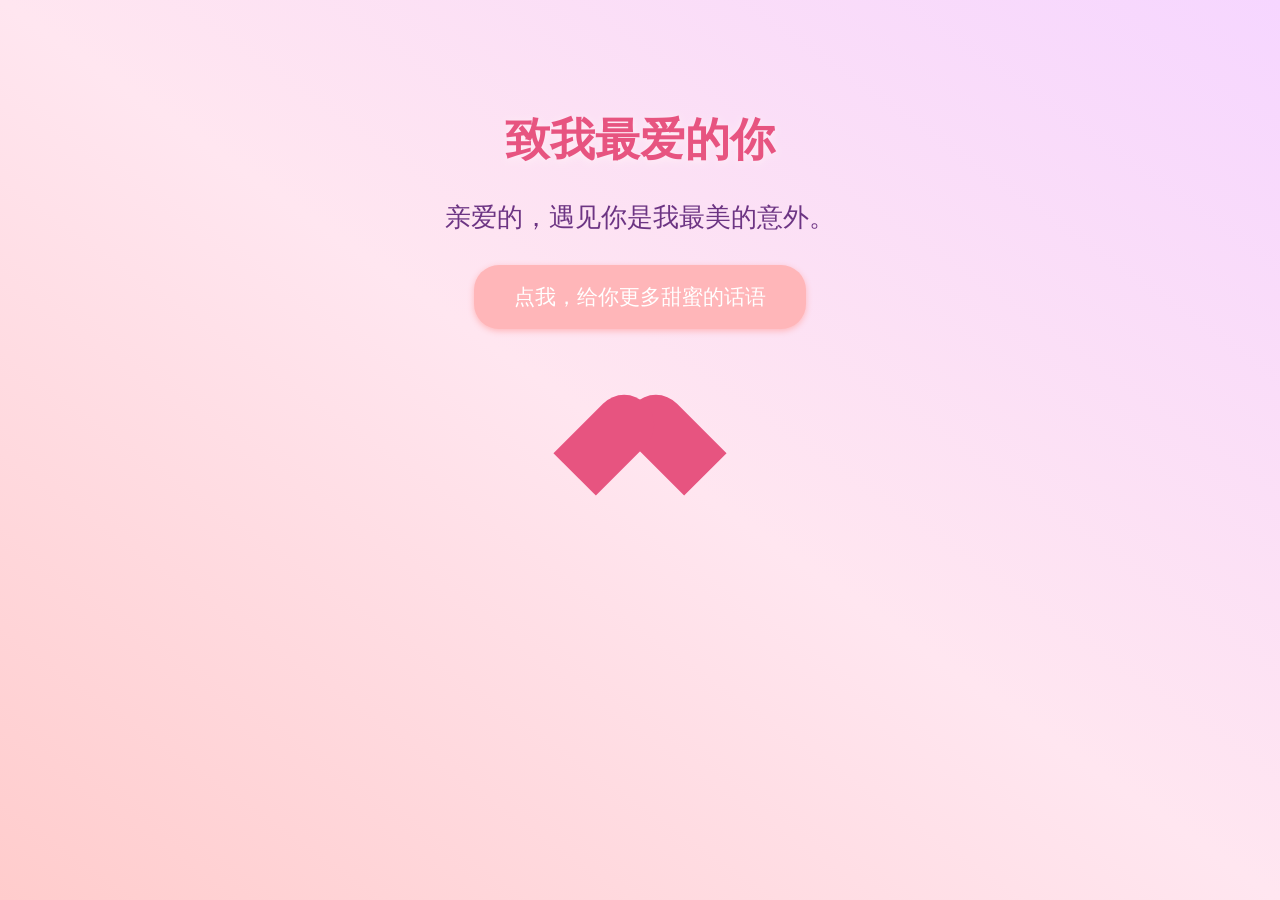
==== index.html @ 43779d82 "init" ====
<!DOCTYPE html>
<html lang="zh-CN">
<head>
    <meta charset="UTF-8">
    <title>给你的一封情书</title>
    <link rel="stylesheet" href="style.css">
</head>
<body>
    <div class="container">
        <h1>致我最爱的你</h1>
        <p id="loveWords">亲爱的，遇见你是我最美的意外。</p>
        <button id="showMore">点我，给你更多甜蜜的话语</button>
        <div class="heart"></div>
    </div>
    <script src="script.js"></script>
</body>
</html>
---- style.css ----
body {
    background: linear-gradient(to top right, #ffcccc, #ffe6f0, #f6d6ff);
    font-family: 'Microsoft YaHei', sans-serif;
    height: 100vh;
    margin: 0;
}
.container {
    text-align: center;
    padding-top: 80px;
}
h1 {
    color: #e75480;
    font-size: 2.8em;
    margin-bottom: 30px;
    text-shadow: 0 2px 8px #fff0f6;
}
p {
    font-size: 1.6em;
    color: #6c3483;
    margin-bottom: 30px;
}
button {
    background: #ffb6b9;
    color: white;
    border: none;
    border-radius: 25px;
    padding: 18px 40px;
    font-size: 1.3em;
    cursor: pointer;
    box-shadow: 0 2px 6px #ffb6b9;
    transition: background .2s;
}
button:hover {
    background: #e75480;
}
.heart {
    margin: 60px auto 0;
    width: 120px;
    height: 110px;
    background: none;
    position: relative;
    animation: heartbeat 1.3s infinite;
}
.heart:before, .heart:after {
    content: "";
    position: absolute;
    left: 60px;
    top: 0;
    width: 60px;
    height: 100px;
    background: #e75480;
    border-radius: 60px 60px 0 0;
    transform: rotate(-45deg);
}
.heart:after {
    left: 0;
    transform: rotate(45deg);
}
@keyframes heartbeat {
    0%, 100% { transform: scale(1); }
    10%, 30% { transform: scale(1.1); }
    20% { transform: scale(1.2); }
    40% { transform: scale(1.1); }
    50%, 90% { transform: scale(1); }
}
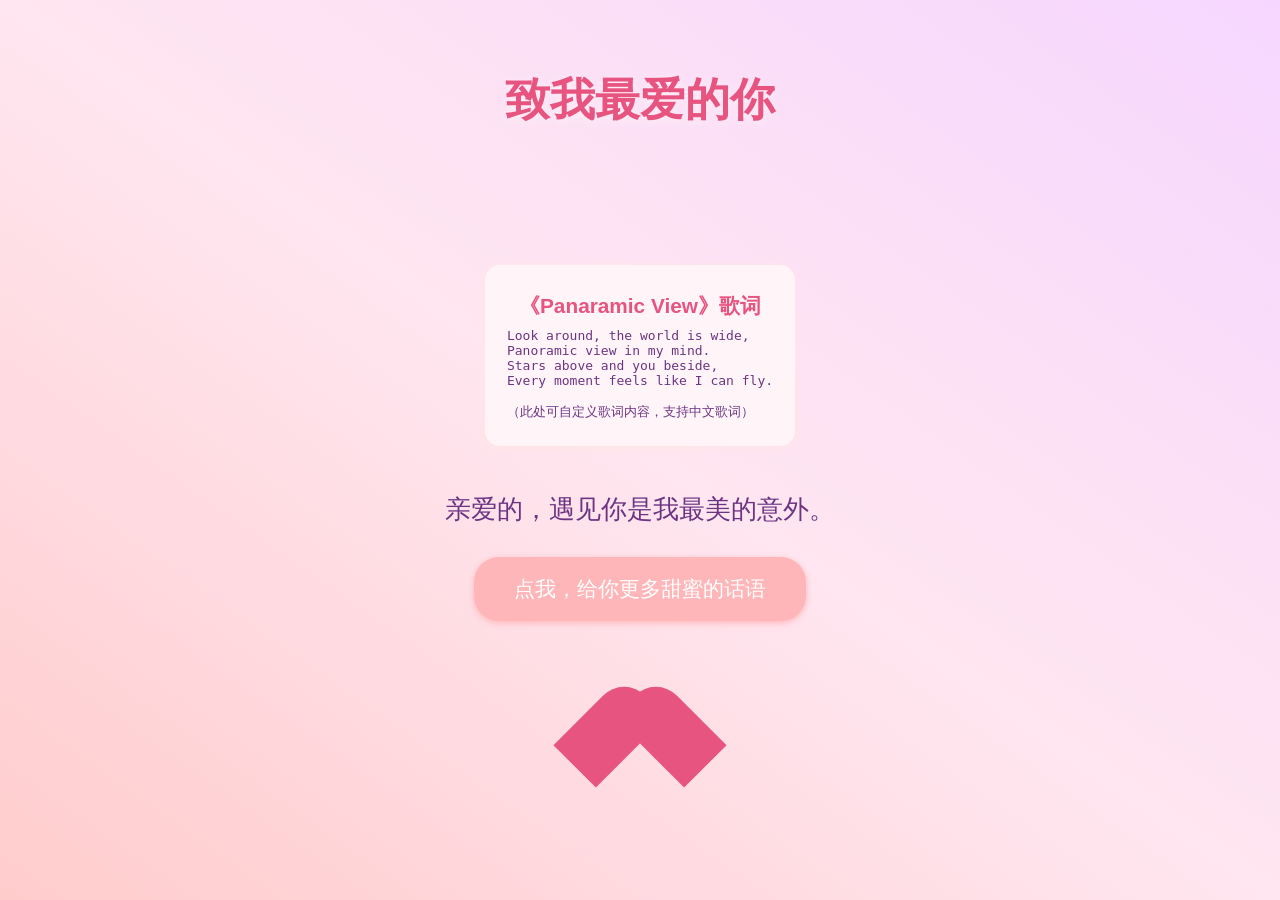
==== commit 938d6980: "update v2" ====
--- a/index.html
+++ b/index.html
@@ -8,6 +8,28 @@
 <body>
     <div class="container">
         <h1>致我最爱的你</h1>
+        <!-- 网易云音乐播放器嵌入 -->
+        <div class="music-player">
+            <iframe id="musicFrame"
+                frameborder="no"
+                border="0"
+                marginwidth="0"
+                marginheight="0"
+                width="330"
+                height="86"
+                src="//music.163.com/outchain/player?type=2&id=1471226&auto=1&height=66"></iframe>
+        </div>
+        <div class="lyrics-box">
+            <h2>《Panaramic View》歌词</h2>
+            <pre id="lyrics">
+Look around, the world is wide,
+Panoramic view in my mind.
+Stars above and you beside,
+Every moment feels like I can fly.
+
+（此处可自定义歌词内容，支持中文歌词）
+            </pre>
+        </div>
         <p id="loveWords">亲爱的，遇见你是我最美的意外。</p>
         <button id="showMore">点我，给你更多甜蜜的话语</button>
         <div class="heart"></div>
--- a/style.css
+++ b/style.css
@@ -6,13 +6,39 @@
 }
 .container {
     text-align: center;
-    padding-top: 80px;
+    padding-top: 40px;
 }
 h1 {
     color: #e75480;
     font-size: 2.8em;
     margin-bottom: 30px;
     text-shadow: 0 2px 8px #fff0f6;
+}
+.music-player {
+    margin: 10px auto 15px auto;
+}
+.lyrics-box {
+    margin: 0 auto 20px auto;
+    background: #fff5f8;
+    border-radius: 15px;
+    display: inline-block;
+    padding: 10px 22px 10px 22px;
+    box-shadow: 0 2px 8px #ffe6e6;
+    max-width: 400px;
+}
+.lyrics-box h2 {
+    color: #e75480;
+    font-size: 1.3em;
+    margin-bottom: 8px;
+}
+.lyrics-box pre {
+    font-size: 1em;
+    color: #6c3483;
+    white-space: pre-wrap;
+    text-align: left;
+    margin: 0;
+    background: none;
+    border: none;
 }
 p {
     font-size: 1.6em;
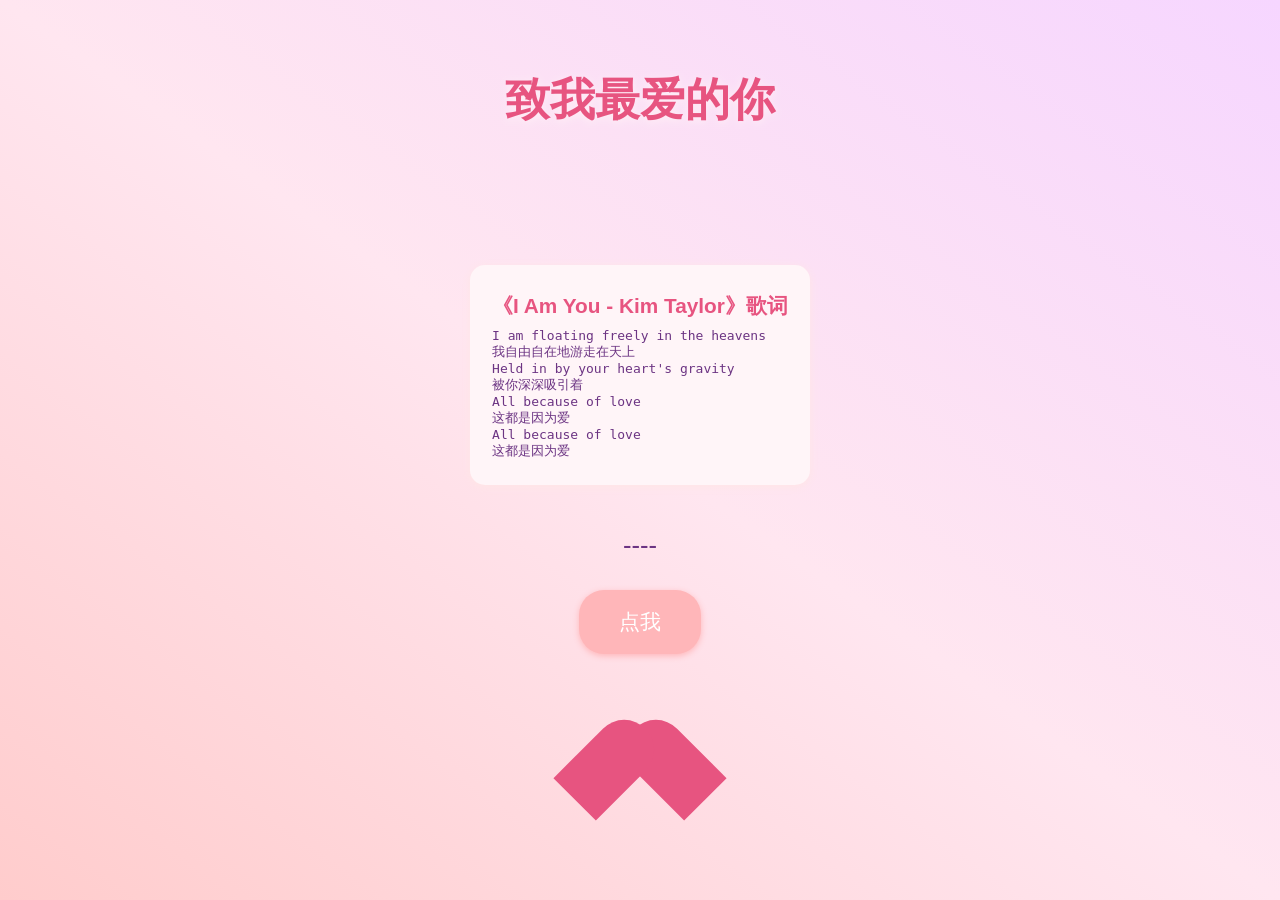
==== commit bd9b2bf5: "update music" ====
--- a/index.html
+++ b/index.html
@@ -10,30 +10,25 @@
         <h1>致我最爱的你</h1>
         <!-- 网易云音乐播放器嵌入 -->
         <div class="music-player">
-            <iframe id="musicFrame"
-                frameborder="no"
-                border="0"
-                marginwidth="0"
-                marginheight="0"
-                width="330"
-                height="86"
-                src="//music.163.com/outchain/player?type=2&id=1471226&auto=1&height=66"></iframe>
+            <iframe frameborder="no" border="0" marginwidth="0" marginheight="0" width=330 height=86 src="//music.163.com/outchain/player?type=2&id=2919622&auto=1&height=66"></iframe>
         </div>
         <div class="lyrics-box">
-            <h2>《Panaramic View》歌词</h2>
+            <h2>《I Am You - Kim Taylor》歌词</h2>
             <pre id="lyrics">
-Look around, the world is wide,
-Panoramic view in my mind.
-Stars above and you beside,
-Every moment feels like I can fly.
-
-（此处可自定义歌词内容，支持中文歌词）
+I am floating freely in the heavens
+我自由自在地游走在天上
+Held in by your heart's gravity
+被你深深吸引着
+All because of love
+这都是因为爱
+All because of love
+这都是因为爱
             </pre>
         </div>
-        <p id="loveWords">亲爱的，遇见你是我最美的意外。</p>
-        <button id="showMore">点我，给你更多甜蜜的话语</button>
+        <p id="loveWords">----</p>
+        <button id="showMore">点我</button>
         <div class="heart"></div>
     </div>
     <script src="script.js"></script>
 </body>
-</html>+</html>
